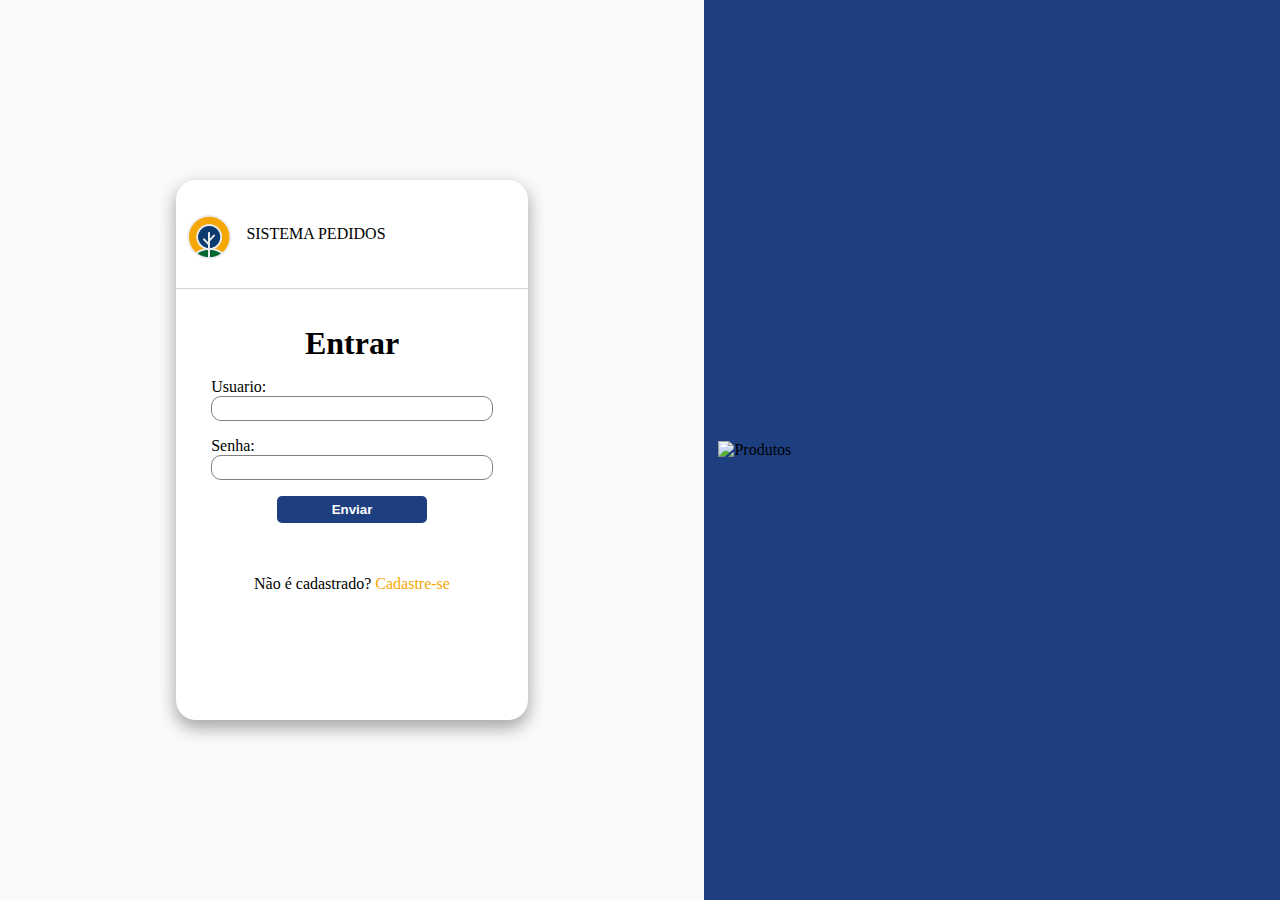
==== pages/index.html @ f336064a "Primeiro commit" ====
<!DOCTYPE html>
<html lang="pt-br">

<head>
    <meta charset="UTF-8">
    <meta name="viewport" content="width=device-width, initial-scale=1.0">
    <title>Document</title>
    <link rel="stylesheet" href="../styles/style.css">
</head>

<body>
    <div class="container">

        <div class="left">
            <div class="login">
                <div class="div-logo">
                    <img class="logo" src="../imagens/tijuca-2.png" alt="logo">
                    <p>SISTEMA PEDIDOS</p>
                </div>
                <div class="formulario">
                    <h1>Entrar</h1>

                    <div class="input-usuario">
                        <label id="userLabel" for="usuario">Usuario:</label>
                        <input class="input-user" type="text" id="usuario" paceholder="" required />
                    </div>

                    <div class="input-senha">
                        <label id="senhaLabel" for="senha">Senha:</label>
                        <input class="input-pass" type="password" id="senha" paceholder="" required />
                        <i class="fa fa-eye" aria-hidden="true"></i>
                    </div>
                    <div class="div-button">
                        <button class="btn">Enviar</button>
                    </div>
                </div>
                
                <div class="cadastro">
                    <p>Não é cadastrado?</p>
                    <a href="../pages/cadastro.html" class="link">Cadastre-se</a>
                </div>
            </div>
        </div>
        <div class="right">
            <img class="produtos" src="../imagens/produtos.png" alt="Produtos">
        </div>
    </div>
</body>

</html>
---- styles/style.css ----
*{
    margin: 0;
    padding: 0;
}
.container{
    width: 100%;
    height: 100vh;
    display: flex;
    background-color: lightgray;
}
.left{
    display: flex;
    width: 55%;
    height: 100vh;
    background-color: #F8FAFC;
    justify-content: center;  
    align-items: center;
}

.right{
    display: flex;
    width: 45%;
    background-color: #1E3F7F;
}

.login{
    flex-direction: column;
    display: flex;
    width: 50%;
    height: 60%;
    border-radius: 20px;
    box-shadow: 0 8px 16px 0 rgba(0,0,0,0.2), 0 6px 20px 0 rgba(0,0,0,0.19);
    background-color: #ffff;
}

.div-logo{
    display: flex;
    width: 100%;
    height: 20%;
    border-bottom: 1px solid lightgray;
    align-items: center;
}

.logo{
    display: flex;
    width: 20%;
}

.formulario{
    display: flex;
    /* border: 1px solid red; */
    height: 50%;
    width: 100%;
    flex-direction: column;
    justify-content: center;
    align-items: center;
    gap: 1rem;
}

.input-usuario{
    display: flex;
    /* border:1px solid red; */
    flex-direction: column;
    width: 80%;
}

.input-senha{
    display: flex;
    flex-direction: column;
    width: 80%;
}

.input-user{
    display: flex;
    border-radius: 10px;
    padding: 4px;
    border:1px solid gray;
}

.input-pass{
    display: flex;
    border-radius: 10px;
    padding: 4px;
    border:1px solid gray;
}

.div-button{
    display: flex;
    /* border: 1px solid red; */
}

.btn{
    padding: 6px;
    cursor: pointer;
    width: 150px;
    border-radius: 5px;
    border: none;
    background-color: #1E3F7F;
    color: white;
    font-weight: bold;
}

.cadastro{
    display: flex;
    justify-content: center;
    padding: 1rem;
    gap: 4px;
}
.link{
    text-decoration: none;
    color: #F5A706;
}

.right{
    display: flex;
    justify-content: center;
    align-items: center;
}

.produtos{
    width: 95%;
}
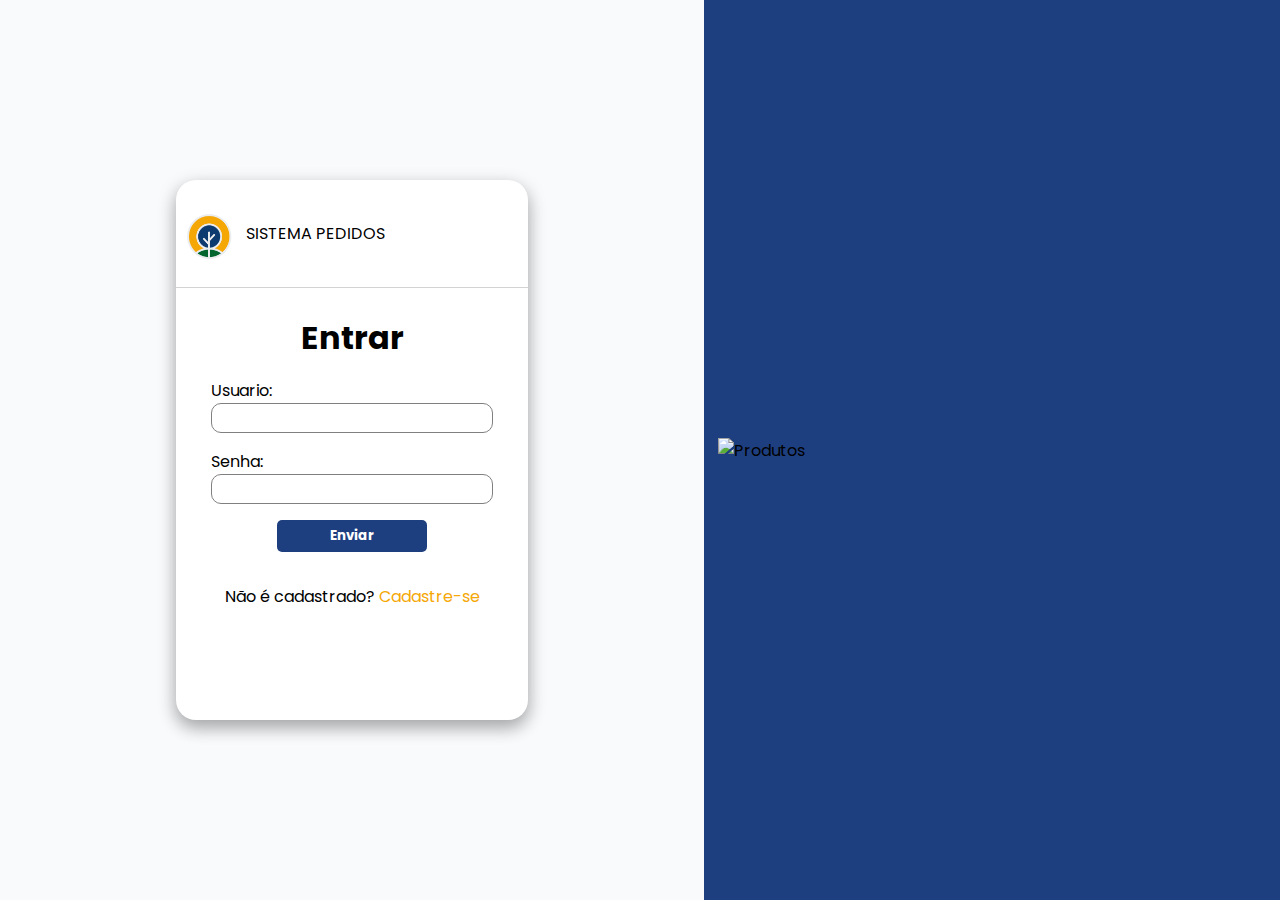
==== commit ee5a0a65: "atualizando" ====
--- a/pages/index.html
+++ b/pages/index.html
@@ -4,7 +4,7 @@
 <head>
     <meta charset="UTF-8">
     <meta name="viewport" content="width=device-width, initial-scale=1.0">
-    <title>Document</title>
+    <title>Entrar</title>
     <link rel="stylesheet" href="../styles/style.css">
 </head>
 
--- a/styles/style.css
+++ b/styles/style.css
@@ -1,7 +1,13 @@
+@import url('https://fonts.googleapis.com/css2?family=Poppins:wght@200;300;400;500;700&family=Roboto:wght@100;300;400;500;700;900&family=Source+Sans+Pro:wght@200;300;400;600;700;900&display=swap');
+
+
 *{
     margin: 0;
     padding: 0;
+    font-family: 'Poppins', sans-serif;
+    box-sizing: border-box;
 }
+
 .container{
     width: 100%;
     height: 100vh;
@@ -55,6 +61,7 @@
     justify-content: center;
     align-items: center;
     gap: 1rem;
+    margin-top: 10px;
 }
 
 .input-usuario{
